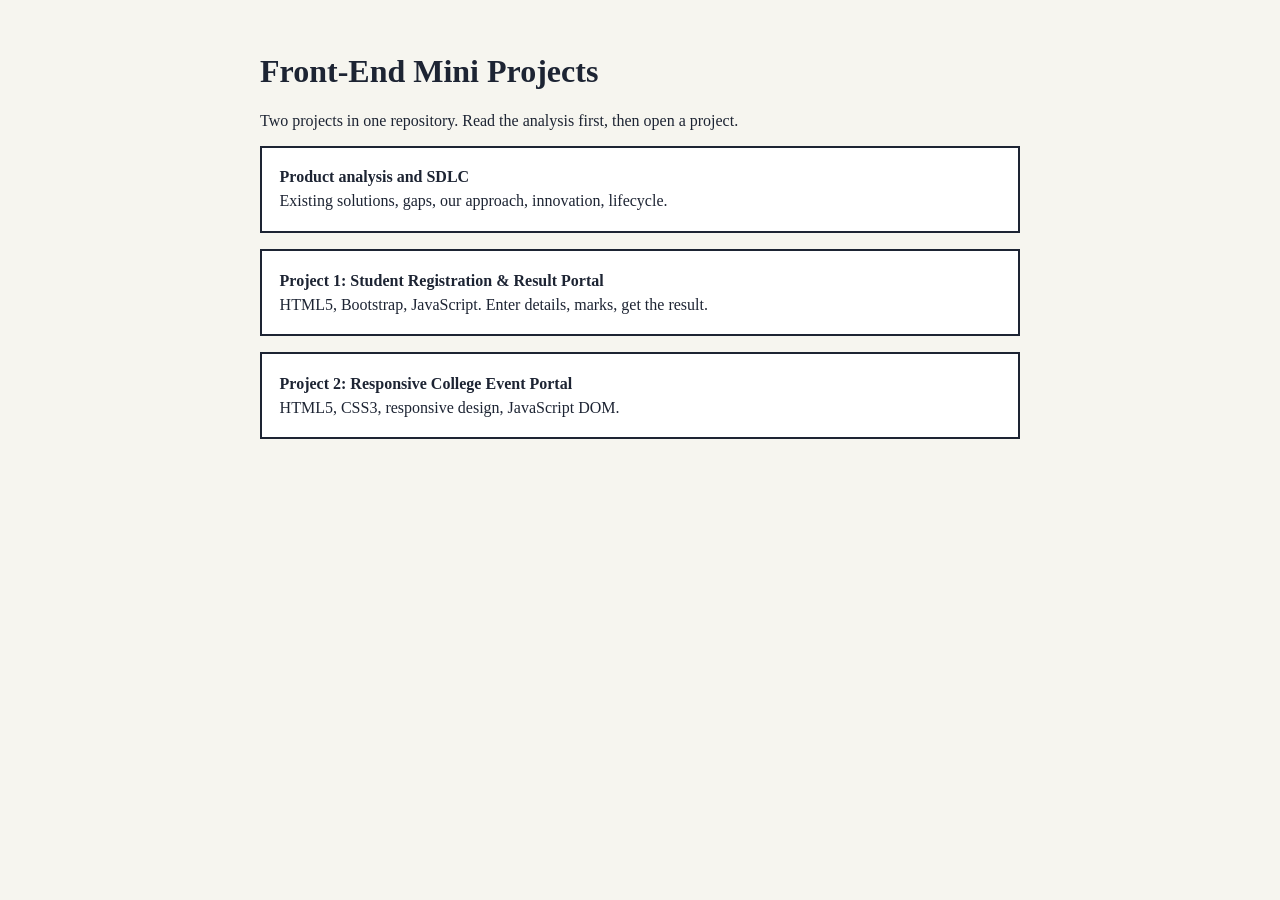
==== index.html @ cf48f3d7 "Restructure: common index, student portal, event portal, docs" ====
<!DOCTYPE html><html lang="en"><head><meta charset="UTF-8"><meta name="viewport" content="width=device-width,initial-scale=1"><title>Front-End Mini Projects</title>
<style>body{font-family:Georgia,serif;margin:0;background:#f6f5ef;color:#1d2433}main{max-width:760px;margin:auto;padding:2rem 1rem}a.c{display:block;background:#fff;border:2px solid #1d2433;padding:1.1rem;margin:1rem 0;text-decoration:none;color:inherit;line-height:1.5}a.c:hover,a.c:focus{background:#1d2433;color:#fff;outline:3px solid #e0a100}</style></head>
<body><main><h1>Front-End Mini Projects</h1><p>Two projects in one repository. Read the analysis first, then open a project.</p>
<a class="c" href="docs/PRODUCT_ANALYSIS.md"><b>Product analysis and SDLC</b><br>Existing solutions, gaps, our approach, innovation, lifecycle.</a>
<a class="c" href="student-portal/index.html"><b>Project 1: Student Registration &amp; Result Portal</b><br>HTML5, Bootstrap, JavaScript. Enter details, marks, get the result.</a>
<a class="c" href="event-portal/index.html"><b>Project 2: Responsive College Event Portal</b><br>HTML5, CSS3, responsive design, JavaScript DOM.</a>
</main></body></html>
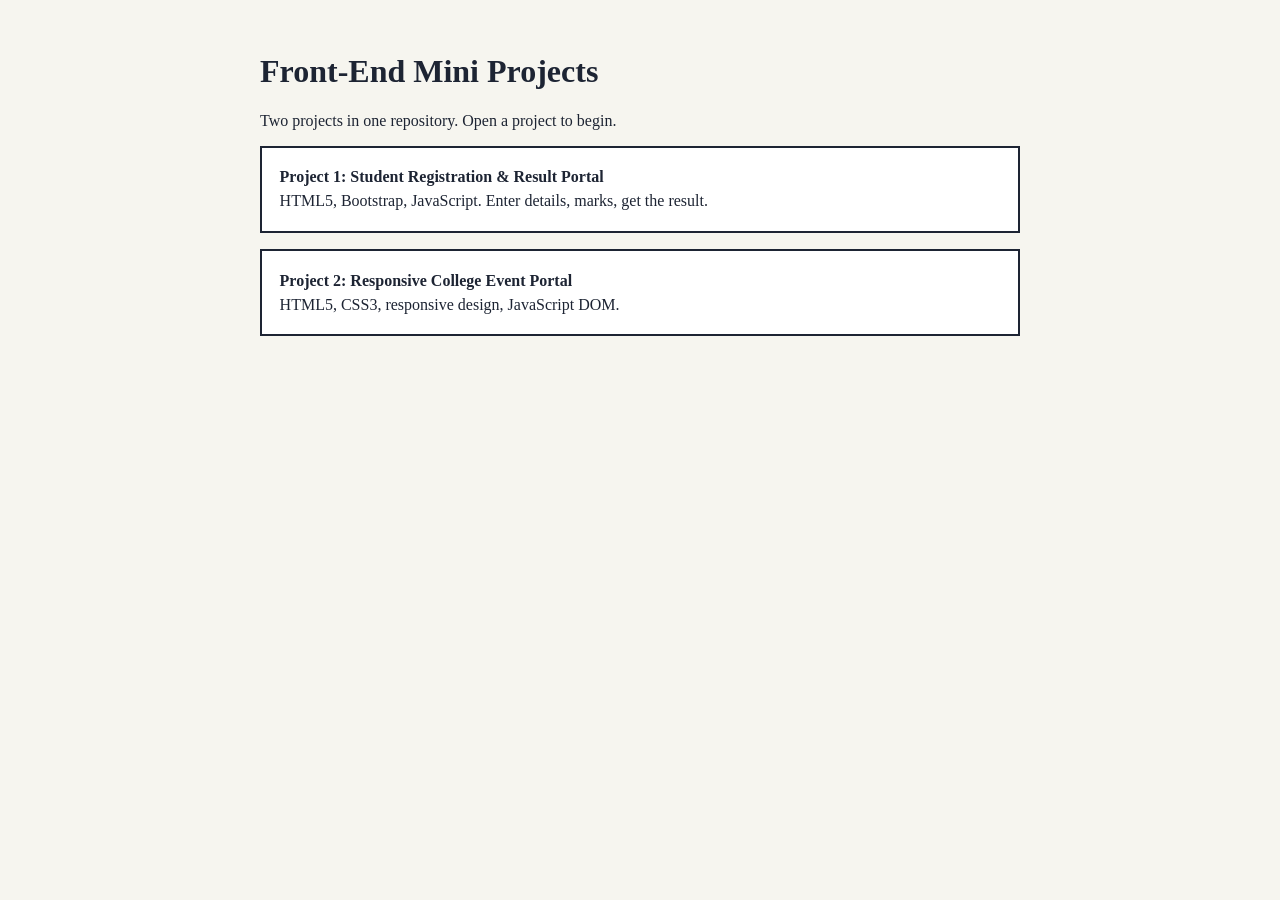
==== commit e9ee2961: "Remove SDLC card" ====
--- a/index.html
+++ b/index.html
@@ -1,7 +1,7 @@
 <!DOCTYPE html><html lang="en"><head><meta charset="UTF-8"><meta name="viewport" content="width=device-width,initial-scale=1"><title>Front-End Mini Projects</title>
 <style>body{font-family:Georgia,serif;margin:0;background:#f6f5ef;color:#1d2433}main{max-width:760px;margin:auto;padding:2rem 1rem}a.c{display:block;background:#fff;border:2px solid #1d2433;padding:1.1rem;margin:1rem 0;text-decoration:none;color:inherit;line-height:1.5}a.c:hover,a.c:focus{background:#1d2433;color:#fff;outline:3px solid #e0a100}</style></head>
-<body><main><h1>Front-End Mini Projects</h1><p>Two projects in one repository. Read the analysis first, then open a project.</p>
-<a class="c" href="docs/PRODUCT_ANALYSIS.md"><b>Product analysis and SDLC</b><br>Existing solutions, gaps, our approach, innovation, lifecycle.</a>
+<body><main><h1>Front-End Mini Projects</h1><p>Two projects in one repository. Open a project to begin.</p>
+
 <a class="c" href="student-portal/index.html"><b>Project 1: Student Registration &amp; Result Portal</b><br>HTML5, Bootstrap, JavaScript. Enter details, marks, get the result.</a>
 <a class="c" href="event-portal/index.html"><b>Project 2: Responsive College Event Portal</b><br>HTML5, CSS3, responsive design, JavaScript DOM.</a>
 </main></body></html>
